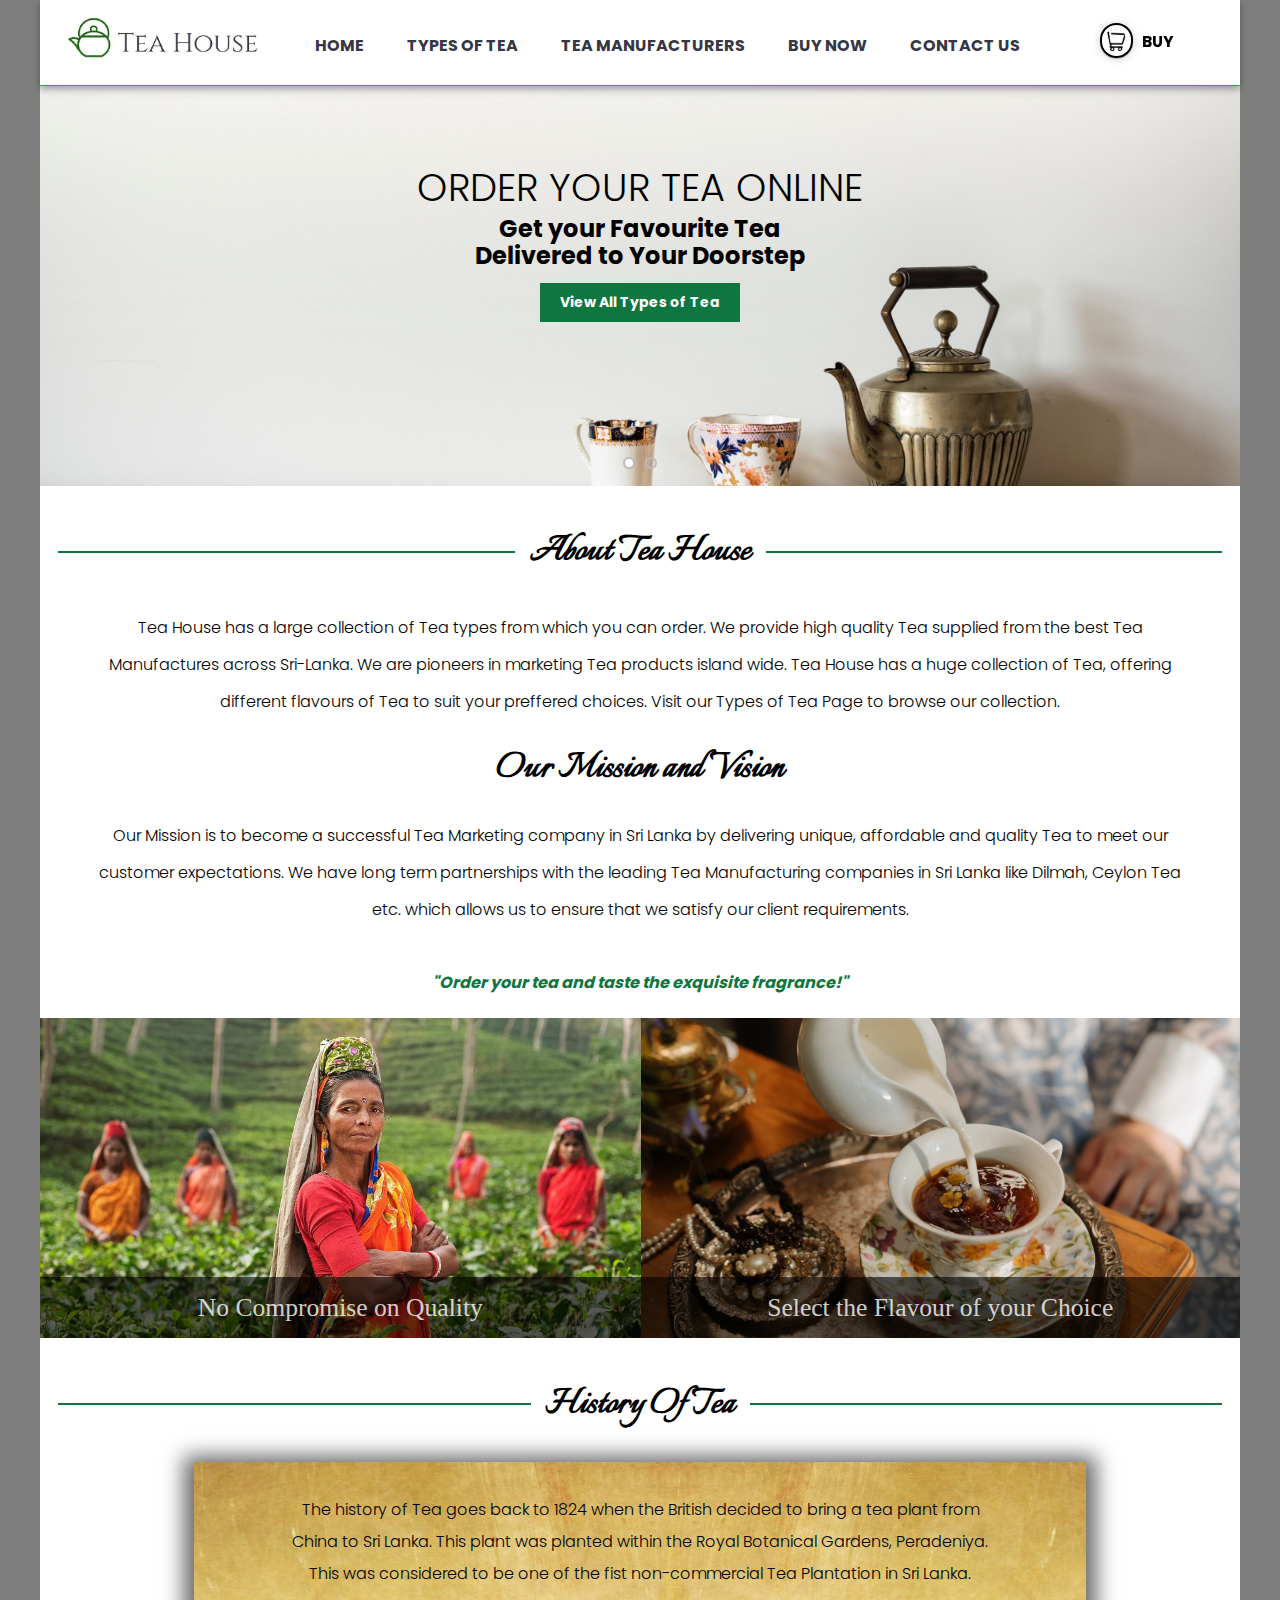
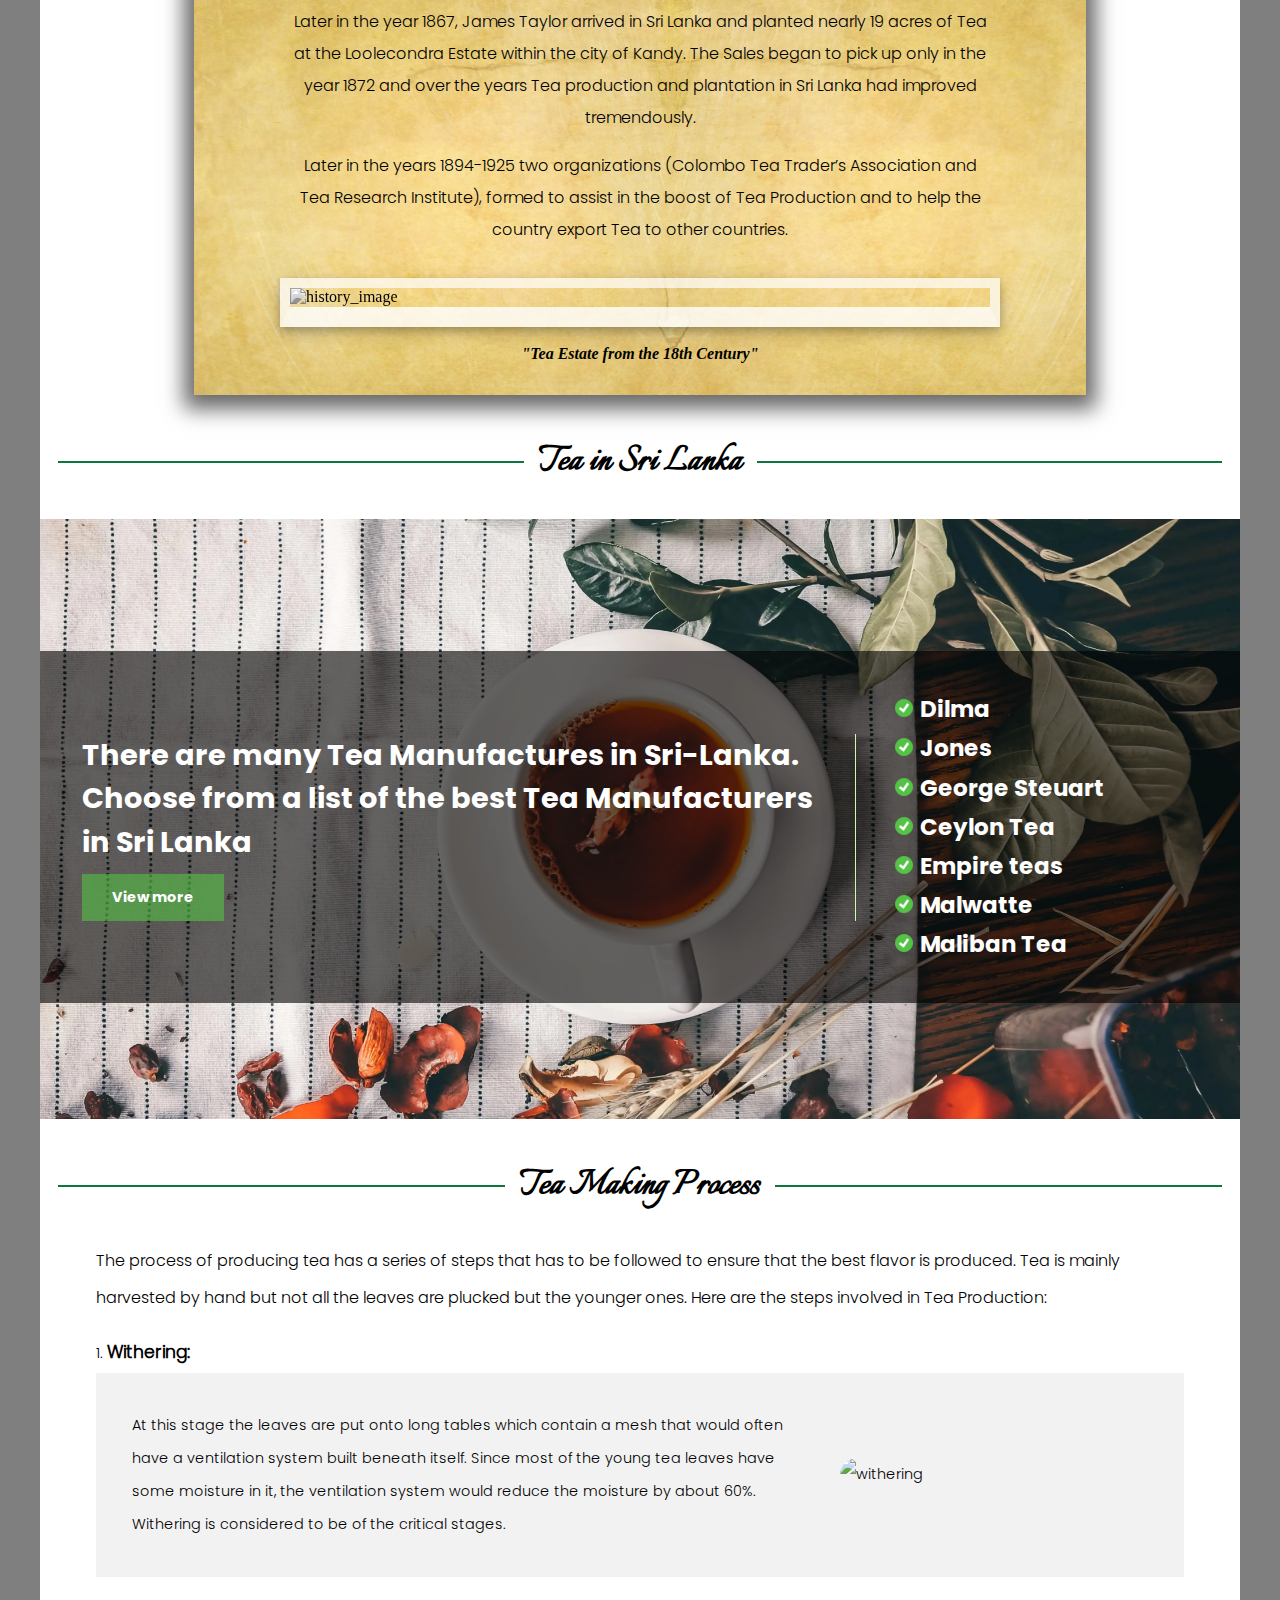
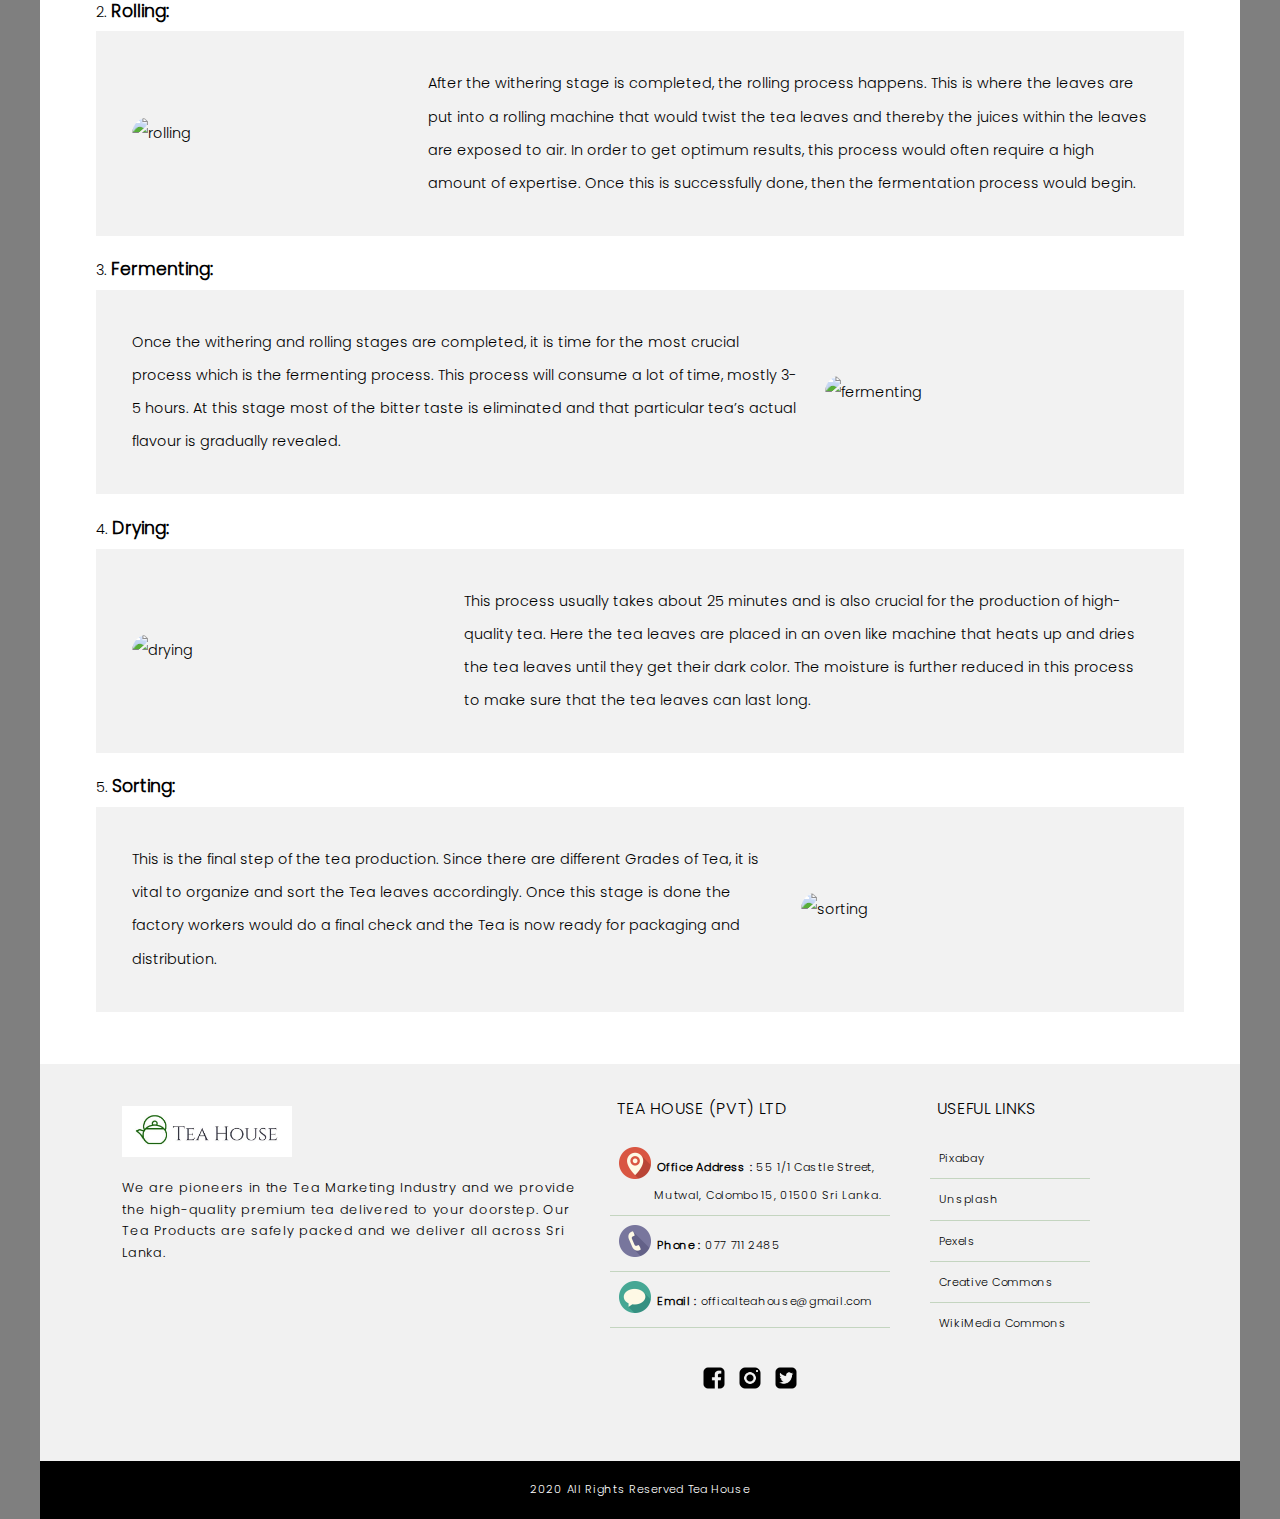
==== Assignment/index.html @ 4b431747 "Add files via upload" ====
<!DOCTYPE html>
<html lang="en">

<head>
  <title>Home | Tea House</title>
  <meta name="viewport" content="width=device-width, initial-scale=1">
  <meta http-equiv="Content-Type" content="text/html; charset=utf-8"/>
  <link rel="stylesheet" href="styles/style.css">
  <link rel="stylesheet" href="styles/style2.css">
  <link rel="stylesheet" href="styles/normalize.css">
</head>

<body>
  <header class="container">
    <div class="navigation">
      <a class="mobileShoppingButton"><img class="cart2" src="images/cart.png" alt="shoppingCart"></a>
      <a class="logo1" href="google.com"><img class="websitelogo1" src="images/websitelogo.png" alt="logo"></a>
      <span class="option" onclick="navOnClick()">&#9776; </span>
    </div>
    <div id="navigationbar">
      <a class="logo2" href="#"><img class="websitelogo2" src="images/websitelogo.png" alt="logo"></a>
      <div id="mySidenav" class="sidenav">
        <a href="#"><span> HOME </span></a>
        <a href="typesoftea.html"> <span> TYPES OF TEA </span></a>
        <a href="teamanufacturers.html"> <span> TEA MANUFACTURERS </span></a>
        <a href="#"> <span > BUY NOW </span></a>
        <a href="#"> <span> CONTACT US </span></a>
      </div>
      <a href="#" class="shoppingButton">
        <img class="cart" src="images/cart.png" alt="shoppingCart">
        <div class="shoppingText"> BUY </div>
      </a>
    </div>
  </header>

  <!-- Body content starts from here -->
  <div class="slideshow_container">
    <div class="mySlides">
      <img class="slideImages" src="images/slideImage1.jpg" alt="slideImage1">
      <div class="slideshowTextContainer">
        <div class="slideText1"> ORDER YOUR TEA ONLINE</div>
        <div class="slideText2"> Get your Favourite Tea <br> Delivered to Your Doorstep </div>
        <button class="slideshowButton" onclick="openURI('typesoftea.html')" >View All Types of Tea</button>
      </div>
    </div>
    <div class="mySlides">
      <img class="slideImages2" src="images/slideshow1.webp" alt="slideImage2">
      <div class="slideshowTextContainer">
        <div class="slideText3"> SELECT FROM A VARIETY OF TEA MANUFACTURERS</div>
        <div class="slideText4"> From our Largest Collection </div>
      </div>
    </div>
    <a class="previous" onclick="plusSlides(-1)">&#10094;</a>
    <a class="next" onclick="plusSlides(1)">&#10095;</a>
    <div class="dotContainer" style="text-align:center">
      <span class="dot" onclick="currentSlide(1)"></span>
      <span class="dot" onclick="currentSlide(2)"></span>
    </div>
  </div>

  <div class="content">
    <br>
    <div class="topicContainer">
      <div class="hrLine"> </div>
      <div class="topic2">About Tea House</div>
      <div class="hrLine2"> </div>
    </div>

    <p class="aboutUs"> Tea House has a large collection of Tea types from which you can order. We provide high quality
      Tea supplied from the best Tea Manufactures across Sri-Lanka. We are pioneers in marketing Tea products island
      wide. Tea House has a huge collection of Tea, offering different flavours of Tea to suit your preffered choices.
      Visit our Types of Tea Page to browse our collection. </p>
    <p class="topic2"> Our Mission and Vision</p>
    <p class="aboutUs">
      Our Mission is to become a successful Tea Marketing company in Sri Lanka by delivering unique, affordable and
      quality Tea to meet our customer expectations. We have long term partnerships with the leading Tea Manufacturing
      companies in Sri Lanka like Dilmah, Ceylon Tea etc. which allows us to ensure that we satisfy our client
      requirements.
      <br><br><b><i class="slogan"> "Order your tea and taste the exquisite fragrance!"</i></b>
    </p>

    <div class="aboutUsImageContainer">
      <div class="imageContainer1">
        <img class="abtImage1" src="images/abtImage1.webp" alt="aboutUsImg1">
        <div class="abtText1"> No Compromise on Quality</div>
      </div>
      <div class="imageContainer2">
        <img class="abtImage2" src="images/abtImage3.webp" alt="aboutUsImg2">
        <div class="abtText2"> Select the Flavour of your Choice </div>
      </div>
    </div>
    <br>
    <div class="topicContainer">
      <div class="hrLine"> </div>
      <div class="topic2">History Of Tea</div>
      <div class="hrLine2"> </div>
    </div>

    <div class="historyContainer">
      <div class="historyTxt">
        The history of Tea goes back to 1824 when the British decided to bring a tea plant from China to Sri Lanka. This
        plant was planted within the Royal Botanical Gardens, Peradeniya. This was considered to be one of the fist
        non-commercial Tea Plantation in Sri Lanka.
        <p> Later in the year 1867, James Taylor arrived in Sri Lanka and planted nearly 19 acres of Tea at the
          Loolecondra Estate within the city of Kandy. The Sales began to pick up only in the year 1872 and over the
          years Tea production and plantation in Sri Lanka had improved tremendously.</p>
        <p> Later in the years 1894-1925 two organizations (Colombo Tea Trader’s Association and Tea Research
          Institute), formed to assist in the boost of Tea Production and to help the country export Tea to other
          countries.</p>
      </div>
      <img class="historyImg" src="https://upload.wikimedia.org/wikipedia/commons/thumb/d/d8/Ceylon_Tee_Sri_Lanka_%28175647863%29.jpeg/1600px-Ceylon_Tee_Sri_Lanka_%28175647863%29.jpeg" alt="history_image">
      <br><b><i class="historySlogan"> "Tea Estate from the 18th Century"</i></b>
    </div>
    <br>
    <div class="topicContainer">
      <div class="hrLine"> </div>
      <div class="topic2">Tea in Sri Lanka</div>
      <div class="hrLine2"> </div>
    </div>
    <div class="homeImageContainer">
      <img class="homeImages" src="images/homePageImg2.webp" alt="homepageimg">
      <div class="homeImageTextContainer">
        <div class="homeText1">
          There are many Tea Manufactures in Sri-Lanka. Choose from a list of the best Tea Manufacturers in Sri Lanka
          <br>
          <button class="homeButton" onclick="openURI('teamanufacturers.html')">View more</button>
        </div>
        <div class="homeText2">
          <ul class="customizedBullets">
            <li>Dilma</li>
            <li>Jones</li>
            <li>George Steuart</li>
            <li>Ceylon Tea </li>
            <li>Empire teas</li>
            <li>Malwatte </li>
            <li>Maliban Tea</li>
          </ul>
        </div>
      </div>
    </div>
    <br>


    <div class="topicContainer">
      <div class="hrLine"> </div>
      <div class="topic2">Tea Making Process</div>
      <div class="hrLine2"> </div>
    </div>

    <!-- This is part 2 -->


    <div class="leftAlignText">
      The process of producing tea has a series of steps that has to be followed to ensure that the best flavor is
        produced. Tea is mainly harvested by hand but not all the leaves are plucked but the younger ones. Here are the
        steps involved in Tea Production:
      <ol type="1">
        

        <li><b class="boldText"> Withering: </b>
          <div class="makingProcessContainer">
            <p class="processDescription1">At this stage the leaves are put onto long tables which contain a mesh that
              would often have a ventilation system built beneath itself. Since most of the young tea leaves have some
              moisture in it, the ventilation system would reduce the moisture by about 60%. Withering is considered to
              be of the critical stages.</p>
            <img class="processImage1" src="https://upload.wikimedia.org/wikipedia/commons/thumb/5/55/Fresh_tea_leaves_go_through_the_%27withering%27_process_%287353748710%29.jpg/1600px-Fresh_tea_leaves_go_through_the_%27withering%27_process_%287353748710%29.jpg" alt="withering">
          </div>
        </li>

        <li><b class="boldText"> Rolling: </b>
          <div class="makingProcessContainer">
            <p class="processDescription2"> After the withering stage is completed, the rolling process happens. This is
              where the leaves are put into a rolling machine that would twist the tea leaves and thereby the juices
              within the leaves are exposed to air. In order to get optimum results, this process would often require a
              high amount of expertise. Once this is successfully done, then the fermentation process would begin.</p>
            <img class="processImage2" src="https://upload.wikimedia.org/wikipedia/commons/thumb/2/2e/Tea_factory%2C_Pinglin.jpg/1600px-Tea_factory%2C_Pinglin.jpg" alt="rolling">
          </div>
        </li>

        <li><b class="boldText"> Fermenting: </b>
          <div class="makingProcessContainer">
            <p class="processDescription3"> Once the withering and rolling stages are completed, it is time for the most crucial process which is the fermenting process.  This process will consume a lot of time, mostly 3-5 hours. At this stage most of the bitter taste is eliminated and that particular tea’s actual flavour is gradually revealed. </p>
            <img class="processImage3" src="https://upload.wikimedia.org/wikipedia/commons/thumb/0/0b/Darjeeling_tea_processing_facility_2.jpg/1600px-Darjeeling_tea_processing_facility_2.jpg" alt="fermenting">
          </div>
        </li>

        <li><b class="boldText"> Drying: </b>
          <div class="makingProcessContainer">
            <p class="processDescription4"> This process usually takes about 25 minutes and is also crucial for the production of high-quality tea. Here the tea leaves are placed in an oven like machine that heats up and dries the tea leaves until they get their dark color. The moisture is further reduced in this process to make sure that the tea leaves can last long. </p>
            <img class="processImage4" src="https://upload.wikimedia.org/wikipedia/commons/thumb/f/f6/Tea_drying_in_Darjeeling.jpg/1600px-Tea_drying_in_Darjeeling.jpg" alt="drying">
          </div>
        </li>

        <li><b class="boldText"> Sorting: </b>
          <div class="makingProcessContainer">
            <p class="processDescription5"> This is the final step of the tea production. Since there are different Grades of Tea, it is vital to organize and sort the Tea leaves accordingly. Once this stage is done the factory workers would do a final check and the Tea is now ready for packaging and distribution.</p>
            <img class="processImage5" src="https://upload.wikimedia.org/wikipedia/commons/thumb/8/8b/Tea_production%2C_step_3_-_sorting_of_the_dried_tea_leaves_%28Ndawara%29_%281%29.JPG/1600px-Tea_production%2C_step_3_-_sorting_of_the_dried_tea_leaves_%28Ndawara%29_%281%29.JPG" alt="sorting">
          </div>
        </li>
      </ol>
    </div>

    <br>
    <br>

    <!-- Footer starts here  -->
    <!-- Link for the social media: https://icons8.com/icons/set/social-media -->
    <footer class="footerContainer">
      <div class="footerBox">
        <ul class="footerAboutUs">
          <li> <a href="#"><img src="images/websitelogo.png" alt="logo"> </a></li>
          <li> We are pioneers in the Tea Marketing Industry and we provide the high-quality premium tea delivered to
            your doorstep. Our Tea Products are safely packed and we deliver all across Sri Lanka.</li>
        </ul>


        <ul class="footerInfo">
          <li> TEA HOUSE (PVT) LTD</li>
          <li class="footerItem1"> <b>Office Address :</b> 55 1/1 Castle Street, Mutwal, Colombo 15, 01500 Sri Lanka.
          </li>
          <li class="footerItem2"> <b>Phone :</b> 077 711 2485 </li>
          <li class="footerItem3"> <b>Email :</b> officalteahouse@gmail.com </li>
        </ul>

        <ul class="socialMedia">
          <li> <a href="https://www.facebook.com/"> <img src="images/fbIcon.png" alt="facebook"> </a> </li>
          <li> <a href="https://www.instagram.com/?hl=en"> <img src="images/instaIcon.png" alt="instagram"> </a> </li>
          <li> <a href="https://twitter.com/?lang=en"> <img src="images/twitterIcon.png" alt="twitter"> </a> </li>
        </ul>

        <ul class="usefulLinks">
          <li> USEFUL LINKS</li>
          <li> <a href="https://pixabay.com/" target="_blank"> Pixabay </a> </li>
          <!-- <li> <a href="#"> Shutterstock </a> </li> -->
          <li> <a href="https://unsplash.com/s/photos/tea" target="_blank"> Unsplash </a> </li>
          <li> <a href="https://www.pexels.com/search/Tea/" target="_blank"> Pexels </a> </li>
          <li> <a href="https://en.wikipedia.org/wiki/Creative_Commons" target="_blank"> Creative Commons </a></li>
          <li> <a href="https://commons.wikimedia.org/wiki/Main_Page" target="_blank"> WikiMedia Commons </a></li>
        </ul>

        <br><br>
      </div>
      <div class="footerEnding">
        
        <p> 2020 All Rights Reserved Tea House</p>
      </div>
    </footer>
  </div>




  <script src="scripts/navcontrols.js"></script>
</body>

</html>
---- Assignment/styles/style.css ----
html {
  scroll-behavior: smooth;
}

@font-face {
  font-family:'customFont';
  src:url("../fonts/Poppins-Bold.ttf");
  font-style:normal;
  font-display: block;
}

@font-face {
  font-family:'customFont2';
  src:url("../fonts/Poppins-Light.ttf");
  font-style:normal;
  font-display: block;
}

@font-face {
  font-family: 'customFont4';
  src:url("../fonts/Italianno-Regular.ttf");
  font-style:normal;
  font-display: block;
}
/* Css common for the body tag  */
body {
  margin:0;
  /* background-color: #0f763f; */
  background: linear-gradient( rgba(0, 0, 0, 0.5), rgba(0, 0, 0, 0.5) ),url("../images/backgroundImage1.jpg");
  background-size: contain;
  /* filter: brightness(70%); */
}

/* CSS for the side navigation pannel for the moile view  */
.sidenav {
  box-shadow: 0 4px 4px 0 rgba(0, 0, 0, 0.2), 0 4px 12px 0 rgba(0, 0, 0, 0.19);
  grid-area: navBar;
  position: absolute;
  top:72px;
  height: auto;
  width: 0;
  /* position: fixed; */
  z-index: 1;
  right: 0;
  background-color: rgba(255, 255, 255, 0.98);
  overflow-x: hidden;
  transition: 0.5s;
  padding-top: 30px;
  padding-bottom: 30px;
  margin:0;
}

/* CSS for the text inside the mobile navigation pannel  */
.sidenav a{
  padding: 14px 8px 14px 8px;
  text-decoration: none;
  text-align:center;
  font-size: .9em;
  color: black;
  display: block;
  transition: 0.3s;
  font-family: customFont;
  white-space: nowrap;
}

/* CSS on hover over the text inside the navigation pannel */
.sidenav a:hover {
  color: #37aa35;
  text-decoration: underline;
}

/* .sidenav .closebtn {
  position: absolute;
  top: 0;
  left:0;
  font-size: 36px;
  margin: 0;
} */

/* CSS for the header container  */
.container {
  top:0;
  position: sticky;
  width:auto;
  z-index:100;
}

/* This is the CSS for the mobile navigation bar itself  */
.navigation {
  width:100%;
  height:70px;
  background-color: white;
  box-shadow: 0 4px 4px 0 rgba(0, 0, 0, 0.2), 0 4px 12px 0 rgba(0, 0, 0, 0.19);
  border-bottom:1px #16650A solid;
  position: sticky;
  top:0;
  display:grid;
  grid-template-rows: 70px;
  grid-template-columns: 70px auto 70px;
  grid-template-areas: 
  'cartIcon logo burgerIcon';
}

/* CSS for the mobile view logo  */
.websitelogo1,.websitelogo2 {
  grid-area: logo;
  width: 12em;
  height: auto;
  /* box-shadow: 0 3px 6px 0 rgba(0, 0, 0, 0.2), 0 3px 10px 0 rgba(0, 0, 0, 0.19); */
  /* border-radius: 10px; */
  display: block;
  position:sticky;  
  margin:5px auto auto auto;
  /* margin-left: auto;
  margin-right:auto;
  margin-top:5px;
  margin-bottom: auto; */
  text-decoration: none;
  text-align: center;
}

/* .logo1 {
  margin-top:auto;
  margin-bottom: auto;
} */

/* CSS for the desktop view is currently hidden */
.websitelogo2 {
  display:none;
}

/* .navigation {
  background-color: white;
  box-shadow: 0 4px 4px 0 rgba(0, 0, 0, 0.2), 0 4px 12px 0 rgba(0, 0, 0, 0.19);
  border-bottom:1px #16650A solid;
} */

/* CSS for the burger icon  */
.option {
    grid-area: burgerIcon;
    font-size: 1.5em;
    cursor:pointer;
    color:black;
    display:block;  
    margin:25px auto auto auto;
    /* margin-left:auto;
    margin-right: auto;
    margin-top:25px;
    margin-bottom: auto; */
}

/* For the body content */
.content {
  width:auto;
  height:auto;
  background-color: white;
  margin:auto;
  /* margin-left: auto;
  margin-top:auto;
  margin-right: auto; */
}

/* THe shopping button (ADD TO CART BUTTON) for the desktop view is also currently hidden from the user */
.shoppingButton {
  display:none;
}

/* CSS for the cart icon in the mobile view  */
.cart2, .cart {
  box-shadow: 0 2px 2px 0 rgba(0, 0, 0, 0.2), 0 2px 8px 0 rgba(0, 0, 0, 0.19);
  border:2px black solid;
  border-radius: 20px;
  display: block;
  grid-area:cartIcon;
  width:1.5em;
  height:auto;
  margin:auto;
  /* margin-bottom:auto;
  margin-top:auto;
  margin-left:auto;
  margin-right:auto; */
  padding:4px 5px 4px 2px;
}

/* CSS for the container that holds the cart icon  */
.mobileShoppingButton {
  margin:auto;
}

/* CSS for the container that holds the heading */
.topicContainer {
  display: grid;
  grid-template-rows: auto;
  grid-template-columns: 2fr auto 2fr;
  grid-template-areas:
  'line1 topic line2';
  margin: 15px 18px 25px 18px;
}

/* CSS for the 2 lines on either side of the heading */
.hrLine,.hrLine2 {
  height:2px;
  width:100%;
  background: #0f763f;
  margin:auto;
}

.hrLine {
  grid-area: line1;
}

.hrLine2 {
  grid-area:line2;
}


/* CSS for the topic inside the topic container  */
.topic1, .topic2 {
  grid-area:topic;
  text-align:center;
  font-size:2.7em;
  font-weight: 900;
  font-family: customFont4;
  color:black;
  margin:auto auto auto auto;
  padding:8px 15px 8px 15px;
  border:2px #0f763f solid;
  /* background: white; */
}

.topic2 {
  border:none;
}

.heading2, .heading3, .heading4 {
  position: absolute;
  z-index: 10;
  width:100%;
  max-width: 260px;
  left:0;
  right:0;
  margin:auto;
  /* margin-left: auto;
  margin-right: auto; */
  font-family: customFont4;
  text-align: center;
  /* margin:0; */
  font-size: 3.4em;
  transition: 0.3s;
  /* text-shadow: 0 0 2px #3b3b3b; */
  font-weight: 900;
  padding-top: 2em;
  padding-bottom: .6em;
  color:white;  
}

.heading3 {
  position: unset;
  color: black;
  max-width: unset;
  padding-top: 1.4em;
  padding-bottom: 0.4em;
}

.arrow_Container {
  cursor: pointer;
  position: absolute;
  left:50%;
  top:12em;
  transform: translate(-50%,-50%);
}

.arrow_Container span {
  display: block;
  width:20px;
  height:20px;
  transform: rotate(45deg);
  margin:-10px;
  border-right: 2px solid white;
  border-bottom: 2px solid white;
  animation: animate 2s infinite;
}

.arrow_Container span:nth-child(1) {
  animation-delay: -.6s;
}

.arrow_Container span:nth-child(2) {
  animation-delay: -.4s;
}
.arrow_Container span:nth-child(3) {
  animation-delay: -.2s;
}

/* Animation for the Arrow icon on types of tea page */
@keyframes animate {
  0% {
    transform:rotate(45deg) translate(-10px, -10px);
    opacity: 0;
  }

  50% {
    opacity: 1;
  }

  100% {
    transform:rotate(45deg) translate(10px, 10px);
    opacity: 0;
  }
}

.aboutUs, .homeText, .historyTxt, .leftAlignText, .leftalign, .teaTypesContent {
  font-family: customFont2;
  /* font-size:1rem; */
  line-height: 2.3;
  margin-left:18px;
  margin-right:18px;
  text-align: center;
  /* padding: 5px 10px 5px 10px; */
}

.leftalign {
  text-align: center;
}

.buttonHolder {
  position: absolute;
  bottom: 0;
  display:flex;
  margin:auto auto 7em auto;
  /* margin-left: auto;
  margin-right: auto;
  margin-bottom:7em; */
  padding-top:2em;
  /* max-width:500px; */
  width: 100%;
  flex-direction: column;
  justify-content: center;
  align-items: center;
}

.dropdownarrow {
  width:2em;
}

.leftAlignText, .teaTypesContent {
  /* padding: 4%; */
  /* box-shadow: 0px 3px 19px 6px rgba(0, 0, 0, 0.6); */
  /* background-image: linear-gradient(to left, rgba(255,0,0,0), rgb(156, 255, 189)); */
  font-size: 14.4px;
  text-align: left;
  line-height: 2.3;
}

.leftAlignText li, .teaTypesContent li {
  font-size: 0.9em;
  list-style: unset;
  list-style-position: inside;
  line-height: 2.3;
  margin-top:1em;
}

.leftAlignText ol, .teaTypesContent ol {
 padding-left:0px;
}

.teaTypesContent ol {
  list-style: none;
  list-style-type: none;
}

.makingProcessContainer, .TeaTypesContainer{
  display: flex;
  flex-direction: column;
  padding: 1.5em 1.5em 2.5em 1.5em;
  background-color: rgba(124, 124, 124, 0.1);
  /* box-shadow: 0px 1px 10px 3px rgba(117, 117, 117, 0.3) inset; */
}

.TeaTypesContainer {
  box-shadow: 0px 2px 20px 10px rgba(0, 0, 0, 0.1);
  background-color: white;
  max-width: 650px;
  margin-right: auto;
  margin-left: auto;
}

.makingProcessContainer img, .TeaTypesContainer img {
  width:100%;
  max-width: 500px;
  margin-right:auto;
  margin-left: auto;
 
}

.makingProcessContainer p, .TeaTypesContainer p{
  margin-top:0;
  /* border:1px red solid; */
}
.TeaTypesContainer p{
  text-align: center;
}

.TeaTypesContainer div {
  margin:auto auto 1em auto;
  /* margin-bottom: 1em; */
  max-width: 600px;
  /* margin-right: auto;
  margin-left: auto; */
}

.boldText {
  font-weight: 900;
  font-size: 1.2em;
}

.boldText2 {
  font-family: customFont4;
  font-weight: 900;
  font-size: 2em;
}

@media screen and (min-width:910px) {
  .makingProcessContainer{
    flex-direction: row;
    padding: 1.5em 1.5em 1.5em 1.5em;
    max-height: 420px;
  }

  .makingProcessContainer li{
    margin-top: auto;
    margin-bottom: auto;
  }
  .makingProcessContainer p {
    padding:1em;
    /* border:1px red solid; */
    margin-top: auto;
    margin-bottom: auto;
  }
  .makingProcessContainer img {
    padding:1em;
    border-radius: 30px;
    /* border:1px red solid; */
    max-width: 400px;
    margin-top:auto;
    margin-bottom: auto;
    /* margin-left:1em; */
  }

  .processDescription2, .processDescription4 {
    order:2;
  }

  .processImage2, .processImage4 {
    order:1;
  }

}

.slogan, .historySlogan {
  color:#0f763f;
  font-size: .9rem;
  font-family: customFont;

}

.historySlogan {
  font-size:.7rem;
  font-family: customFont3;
  color:black;
  text-align: center;
  display: block;
  margin-left: auto;
  margin-right: auto;
}

.homeText {
  margin-left:1rem;
  margin-top:2rem;
  text-align: justify;
}

.aboutUsImageContainer {
  display: grid;
  grid-template-rows: auto auto;
  grid-template-columns: auto;
  grid-template-areas:
  'abtImg1'
  'abtImg2';
}

.imageContainer1, .imageContainer2 {
  position: relative;
  max-height:320px;
}

.abtImage1, .abtImage2 {
  grid-area: abtImg1;
  width:100%;
  height:320px;
  object-fit: cover;
}

.abtImages2 {
  grid-area: abtImg2;
}

.abtText1, .abtText2{
  position: absolute;
  font-family: customFont3;
  text-align: center;
  font-size: 2vmax;
  padding-top:1rem;
  padding-bottom: 1rem;
  width:100%;
  background-color: rgba(0, 0, 0, 0.6);
  color:rgba(255, 255, 255, 0.8);
  bottom:0;
}

.historyContainer {
  max-width:860px;
  box-shadow: 0px 4px 20px 10px rgba(0, 0, 0, 0.6);
  background-image: url("../images/background1.jpg");
  background-repeat: no-repeat;
  background-size: cover;
  padding:2rem 1rem 2rem 1rem;
  top:0;
  position: relative;
  align-items: center;
  justify-content: center;
  display:grid;
  grid-template-rows: auto auto;
  grid-template-columns: auto;
  grid-template-areas:
  'historyText'
  'historyImage';
  margin-right: auto;
  margin-left: auto;
  
}

.historyTxt {
  max-width:700px;
  grid-area: historyText;
  text-align: center;
  font-family: customFont2;
  line-height: 2;

}
.historyImg {
  filter: grayscale(100%);
  box-shadow: 0 4px 8px 0 rgba(0, 0, 0, 0.2), 0 6px 20px 0 rgba(0, 0, 0, 0.19);
  max-width: 700px;
  border:10px rgba(255, 255, 255, 0.7) solid;
  border-bottom: 20px rgba(255, 255, 255, 0.8) solid;
  margin:1em auto auto auto;
  /* margin-top:1em; */
  grid-area:historyImage;
  width:93%;
  /* margin-left:auto;
  margin-right: auto; */
}
.footerContainer {
  background-color: rgba(221, 221, 221, 0.4);
}
.usefulLinks, .footerInfo, .socialMedia, .footerAboutUs, .footerEnding {
  font-family: customFont2;
  letter-spacing: 0.7px;
  display:flex;
  flex-direction: column;
  padding:0;
  margin-left:0.6em;
  margin-right: 0.6em;
  text-align: center;
}
.usefulLinks {
  grid-area: footerLinks;
}
.footerInfo {
  grid-area: footerInformation;
}

.footerEnding {
  margin:unset;
  background-color: rgba(0, 0, 0, 1);
}

.footerEnding p {
  padding-top:1em;
  padding-bottom: 0.6em;
  font-size:0.7em;
  color:white;
}

.footerAboutUs {
  justify-content: center;
  align-items: center;
  grid-area:footerDetails;
}

.footerAboutUs img {
  height:4em;
  margin-top: 2em;
}

.footerAboutUs li, .footerEnding p {
  list-style: none;
  text-align: center;
  padding-left: 1em;
  padding-right: 1em;
  padding-bottom: 1em;
}

.socialMedia {
  flex-direction: row; 
  justify-content: center;
  grid-area: footerSocial;
  height:3em;
}

.socialMedia img {
  width:2.2em;
  transition: 0.3s;
  transition-timing-function: linear;
}

.socialMedia img:hover {
  width:2.4em;
  transition: 0.3s;
}

.socialMedia li {
  list-style: none;
  padding:0.3em;
}

.usefulLinks li:nth-child(6) {
  border:unset;
}

.usefulLinks h3, .footerInfo h3 {
  font-size:1em;
}
.footerInfo li:nth-child(1), .usefulLinks li:nth-child(1) {
  /* text-align: left; */
  color:black;
  font-size: 1em;
  border-bottom: none;
  font-weight: 500;
}

.usefulLinks li, .footerInfo li {
  line-height: 2;
  font-size:0.7em;
  text-align:center;
  border-bottom: 1px solid rgba(18, 105, 0, 0.2);
  list-style-type: none;
  list-style: none;
  padding:0.8em;
}

.usefulLinks a:hover {
  color:green;
  transition: 0.3s;
}

.usefulLinks a {
  text-decoration: none;
  color:black;
}

.footerItem1:before{
  background:url("../images/Maps-Pin-Place-icon.png") no-repeat 0 0;
}

.footerItem2 {
  text-decoration: none;
}

.footerItem2:before{
  background:url("../images/Phone-icon.png") no-repeat 0 0;
}

.footerItem3:before{
  background:url("../images/Message-Bubble-icon.png") no-repeat 0 0;
}

.footerItem1:before, .footerItem2:before, .footerItem3:before {
  display: block;
  content: "";
  /* display: inline-block; */
  height:32px;
  width:32px;
  /* background:url("images/location.png") no-repeat 0 0; */
  background-size: 32px 32px;
  margin:auto auto 5px auto;
  /* margin-right: auto;
  margin-left: auto;
  margin-bottom:5px; */
}

@media screen and (min-width:750px) {
  
  .usefulLinks li, .socialMedia li, .footerAboutUs li, .usefulLinks, .footerInfo, .socialMedia, .footerAboutUs, .footerEnding {
    text-align: left;
  }
  .footerInfo li:nth-child(3),  .footerInfo li:nth-child(4) {
    text-align: left;
  }

  .footerInfo li:nth-child(2){
    text-align:left;
    text-align-last: right;
  }

  .usefulLinks {
    padding-left: 10%;
  }
  .usefulLinks h3, .footerInfo h3{
    padding:0.5em;
  }
  .footerInfo li:nth-child(1), .usefulLinks li:nth-child(1) {
    text-align: left;
    padding-left: 7px;
  }

  .footerItem1:before, .footerItem2:before, .footerItem3:before {
    display: inline-block;
    vertical-align: -60%;
    padding: 0 3px 0 0;
  }
  .footerAboutUs {
    align-items: flex-start;
    justify-content: flex-start;
  }
  .footerBox {
    margin-left:5%;
    max-width:1000px;
    display: grid;
    grid-template-columns: auto 300px 200px;
    grid-template-rows: auto auto;
    grid-template-areas:
    'footerDetails footerInformation footerLinks'
    'footerDetails footerSocial footerLinks';
  }
  .aboutUsImageContainer {
    grid-template-columns: auto auto;
    grid-template-rows: auto;
 
  }
}

.Benefits_Table_Container {
  padding-left: 1.4em;
  padding-right: 1.4em;
  margin-bottom: 1.7em;
}

.Benefits_Table_Container table {
  border-collapse: collapse;
  background: white;
  color: black;
  width: 100%;
  padding: 1em;
  box-shadow: 0 2px 15px -6px rgba(0, 0, 0, 0.5);
}

.Benefits_Table_Container table thead {
  display: none;
  font-family: customFont;
}

.Benefits_Table_Container table tbody {
  font-family: customFont2;
}

.Benefits_Table_Container table thead tr {
  background: rgba(0, 87, 43, 0.9);
  color: white;
  font-family: customFont4;
  font-size: 1.8em;
}

.Benefits_Table_Container table td {
  display: block;
  padding: 0.5em 1.3em 0.5em 1.3em;
  text-align: left;
}

.Benefits_Table_Container table tr {
  border-bottom: 2px solid green;
  box-shadow: 0 4px 9px -8px rgba(0, 0, 0, 0.4);
}

.Benefits_Table_Container table th {
  padding: 16px 32px;
  text-align: center;
}

.Benefits_Table_Container table tbody tr td:nth-child(1) {
  background-color: rgba(0, 87, 43, 0.9);
  color: white;
  font-family: customFont2;
  font-weight: 900;
}

.Benefits_Table_Container table td:nth-child(2):before, .Benefits_Table_Container table td:nth-child(3):before {
  content: attr(data-heading) ": ";
  font-family: customFont;
}

.Benefits_Table_Container  table tfoot tr td {
  font-family: customFont4;
  font-size: 1.3em;
  text-align: center;
  background-color: rgba(0, 87, 43, 0.9);
  color:white;
}

@media (min-width:900px) {

  .Benefits_Table_Container {
    padding-left: 3.4em;
    padding-right: 3.4em;
  }
  .Benefits_Table_Container table td:nth-child(2):before, .Benefits_Table_Container table td:nth-child(3):before {
    content: none;
  }

  .Benefits_Table_Container table tbody tr td:nth-child(1) {
  background-color: unset;
  color:black;
  font-family: customFont2;
  }

  .Benefits_Table_Container table tbody tr td:nth-child(2) {
    max-width: 280px;
    border:1px solid rgb(0, 68, 28,0.6);
    text-align: left;
    }

  .Benefits_Table_Container table td::before {
    content:none;
    font-weight: unset;
  }

  .Benefits_Table_Container table td, .Benefits_Table_Container table th {
    display:table-cell;
    text-align: center;
  }

  .Benefits_Table_Container table thead {
    display: contents;
  }

}

@media screen and (min-width:550px) {
  .aboutUs, .homeText, .slogan, .historySlogan, .leftAlignText, .leftalign, .teaTypesContent {
    font-size:1rem;
  }
}

@media screen and (max-width:550px) {
  .aboutUs, .homeText, .historyTxt, .leftalign {
    font-size:0.9rem;
  }
}

@media screen and (min-width:1000px) {
  .aboutUs, .historyTxt, .leftAlignText, .leftalign, .teaTypesContent {
    margin-left: 3.5rem;
    margin-right: 3.5rem;
  }
}

@media screen and (min-width:940px) {
  .homeText {
    margin-top:0px;
  }
}

/* Small adjustment to the lines after 240px */
@media screen and (max-width:240px) {
  .hrLine, .hrLine2 {
    display:none;
  }
}
/* Media Query for Galaxy Fold and below */
@media screen and (max-width:310px) {
  .navigation {
    grid-template-rows: auto;
    grid-template-columns: auto auto;
    grid-template-areas:
    'logo burgerIcon';
  }
  .mobileShoppingButton {
    display:none;
  }  
}

/* 
                                               Media Query for the Desktop Site                                                */
@media screen and (min-width: 1200px) {

/* CSS for the Header Container, changes to match the desktop  */
.container {
  top:0;
  position:sticky;
  display:block;
  width:1200px;
  height:auto;
  margin-left:auto;
  margin-right:auto;
}

/* CSS for the navigation bar itself */
#navigationbar {
  height:85px;
  /* box-shadow: 0 4px 8px 0 rgba(0, 0, 0, 0.2), 0 6px 20px 0 rgba(0, 0, 0, 0.19); */
  box-shadow: 0 3px 6px 0 rgba(0, 0, 0, 0.2), 0 3px 10px 0 rgba(0, 0, 0, 0.19);
  background-color: white;
  border-bottom: 1px #37aa35 solid;
  display: grid;
  grid-template-rows: 5em;
  grid-template-columns: 15em auto auto;
  grid-template-areas: 
  'logo2 desktopNav shopping';
}

/* CSS for the navigation pannel for the desktop verison  */
.sidenav {
  box-shadow: none;
  margin-left:5px;
  grid-area:desktopNav;
  overflow-x: visible;
  transition:unset;
  /* position: relative; */
  position:sticky;
  display:inline-block;
  width:auto;
  left:0;
  opacity: unset;
  padding-top:2em;
  padding-left: 0.6em;
  /* padding-bottom:auto; */
  background-color: white;
}

/* CSS for the changes to the text inside the navigatio pannel */
.sidenav a {
  position:sticky;
  display: inline;
  /* border-radius: 25px; */
  padding: 8px 20px 8px 20px; 
  /* border:1px #24252a solid; */
  margin:0;
  font-size:1em;
  /* font-size: .97em; */
  color:#353745;
  /* background-color: #713626; */
}

.sidenav :nth-child(6) {
  display: none;
}

/* CSS for the changes to the text on hover */
.sidenav a:hover {
  /* background-color: #f7edca;
  color: #713626; */
  /* font-size: .95em; */
  transition: 0.3s;
  text-decoration:unset;
  color:#37aa35;
}

/* For Navigation Bar Child Elements (Horizontal Bottom Line) */
.sidenav a:after{
  display: none;
  position: absolute;
  content:'';
  border-radius: 100px;
  left:0;
  bottom:0;
  width: 100%;
  height:5px;
  transition: 0.3s;
  background-color: #37aa35 ;

}

/* For Navigation Bar (Hover) Child Element (Horizontal Bottom Line) */
.sidenav a:hover:after{
  display:block;
}

/* CSS for the website logo  */
.websitelogo2 {
  display:block;
  left:0;
  /* box-shadow: 0 3px 6px 0 rgba(0, 0, 0, 0.2), 0 3px 10px 0 rgba(0, 0, 0, 0.19);
  border-radius: 10px; */
  width: 14.2em;
  /* height: 3.5em; */
  grid-area:logo2;
  /* position: fixed; */ 
  margin-top:auto;
}

/* Slight changes to the container that holds the website logo */
.logo2{
  margin:auto auto auto 10px;
  /* margin-top:auto;
  margin-bottom: auto;
  margin-left:10px; */
}

/* The burger icon is hidden */
.option {
    display: none;
}

/* The Mobile site desktop navigation is hidden  */
.navigation {
  display: none;
}

/* CSS for the cart icon for desktop  */
.cart {
  box-shadow: 0 1px 1px 0 rgba(0, 0, 0, 0.2), 0 1px 8px 0 rgba(0, 0, 0, 0.19);
  display: block;
  width:1.4em;
  margin-top:auto;
  /* border: 1px red solid; */
}

/* CSS for the text inside the shopping button  */
.shoppingText {
  grid-area: cartText;
  display: block;
  /* border:1px red solid; */
  margin:15px auto auto 0.4em;
  /* margin-bottom:auto;
  margin-top:15px;
  margin-left:0.4em; */
  padding:0;
  font-family: customFont;
  text-decoration: none;
  color:black;
  font-size: .97em;

}

/* CSS for the shopping button  */
.shoppingButton {
  grid-area:shopping;
  display:grid;
  grid-template-rows: auto;
  grid-template-columns: 2.4em auto;
  grid-template-areas: 
  'cartIcon cartText';
  width:100px;
  height:45px;
  margin:11.5% auto auto 5px;
  /* margin-left:5px;
  margin-bottom:auto;
  margin-top:11.5%; */
  padding-left:10px;
  text-decoration: none;
  /* border:2px #353745 solid; */
  border-radius: 18px;
  transition: 0.3s;
}

/* CSS for the navigation on hover  */
.shoppingButton:hover {
  box-shadow: 0 2px 2px 0 rgba(0, 0, 0, 0.2), 0 2px 10px 0 rgba(0, 0, 0, 0.19);
  /* background-color:#78fa76; */
  cursor:pointer;
}

.content {
  width:1200px;
}

}
---- Assignment/styles/style2.css ----
/* This is the Slideshow Container  */
.slideshow_container, .homeImageContainer, .typesContainer{
    z-index: 2;
    max-width: 1200px;
    max-height:400px;
    position: relative;
    margin-left: auto;
    margin-right:auto;
}

.homeImageContainer {
    max-height: 600px;
}

.typesContainer {
    position: relative;
    max-height: 1000px;
}


/* CSS for the images inside the slide */
.slideImages,.slideImages2, .homeImages, .teaTypes{
    object-fit: cover;
    width:100%;
    height:400px;
}

.homeImages{
    height:600px;
}

.teaTypes {
    height: 650px;
    filter: brightness(60%);
    /* transform: rotate(90deg); */
}
/* Slight adjustment for the slide 2 brightness */
.slideImages2 {
    filter: brightness(70%);
}

/* CSS for the container that holds the text which is showed inside the slide */
.slideshowTextContainer, .homeImageTextContainer {
    width:100%;
    display: grid;
    position: absolute;
    justify-content: center;
    top:20%;
    grid-template-columns: auto;
    grid-template-rows: auto auto auto;
    grid-template-areas:
    'text1'
    'text2'
    'slideshowbtn';
}

.homeImageTextContainer {
    top:22%;
    background-color: rgba(0, 0, 0, 0.6);
    padding:0;
    /* border:1px red solid; */
    /* padding: 10px 10px 10px 10px; */
    width:100%;
    height:22em;
    /* left:13%; */
    grid-template-rows: auto;
    grid-template-columns: 70% 30%; 
    grid-template-areas:
    'textbox1 textbox2'
}

/* These are the CSS common for both previous and next buttons */
.previous, .next {
    position: absolute;
    top: 50%;
    width: 20px;
    height:20px;
    margin-top: -22px;
    padding:5px 0px 5px 12px ;
    color: white;
    border:2px white solid;
    border-radius: 100%;
    font-size: 14px;
    cursor: pointer;
    opacity: 0;
    transition: all .4s ease-in-out;
}

/* Slight changes to next button */
.next {    
    margin-right:16px;
    right: 0;
}

/* Slight changes to previous button */
.previous {
    margin-left:16px;
    left:0;
}

/* Animation on the previous buttons when hovered over the slideshow container  */
.slideshow_container:hover .previous {
    opacity: 0.8;
    margin-left:8px;
}

.slideshow_container a {
    text-decoration: none;
    color: white;
}

/* Animation on the previous buttons when hovered over the slideshow container  */
.slideshow_container:hover .next {
    opacity: 0.8;
    margin-right:8px;
}

/* Changes to the next and previous buttons on hover */
.previous:hover, .next:hover {
    background-color: #0f763f;
    border-color: #0f763f;
}

/* CSS for the texts inside the slideshow */
.slideText1,.slideText3, .homeText1 {
    grid-area: text1;
    display: block;
    width:100%;
    color: black;
    font-size: 2.4em;
    font-family: customFont2;
    text-align: center;
}

.homeText1{
    border-right: 1px rgb(197, 255, 174) solid;
    width:90%;
    /* height:80%; */
    margin-top:auto;
    margin-bottom: auto;
    /* padding-top:10%; */
    padding-left:5%;
    padding-right:2%;
    text-align:left;
    font-family: customFont;
    line-height: 1.5;
    font-size: 1.8em;
    grid-area:textbox1;
    color:white;
}

@media only screen and (max-width:499px) {
    .homeImageTextContainer {
        background-color: rgba(0, 0, 0, 0.8);
        top:15%;
        height: auto;
        grid-template-rows: auto auto;
        grid-template-columns: auto;
        grid-template-areas:
        'textbox1'
        'textbox2';
    }

    .homeText1 {
        font-family: customFont2;
        padding-top:6%;
        border-right: unset;
        font-size: 1.2rem;
    }

    .homeText2 li {
        font-family: customFont2;
        /* list-style-position: inside; */
        font-size: 0.6em;
        padding-left:unset;
    }

    .homeText2 ul {
        margin-top:3%;
        margin-left: 1%;
    }

    .homeButton {
        font-size:150px;
    }
}

.homeText2 {
    margin-top:auto;
    margin-bottom: auto;
    text-align:center;
    font-family: customFont;
    line-height: 1.5;
    font-size: 1.8em;
    padding-top:10px;
    padding-bottom: 10px;
    color:white;
    grid-area: textbox2;
}

li {
    text-align: left;
    list-style: url("../images/customBullet.png");
    font-size: 0.8em;
    line-height: 1.7;
}

.homeButton {
    margin-top:10px;
    /* width:20%; */
    /* width:10em; */
    margin-left:auto;
    margin-right:auto;
    font-size: 0.5em;
    font-family: customFont;
    color:white;
    background-color:rgb(83, 194, 69, 0.6);
    cursor: pointer;
    border:none;
    padding:2% 4% 2% 4%;
    transition: 0.3s;
}

.homeButton:hover {
    background-color:rgb(83, 194, 69, 1);
}

/* Text adjustments for slide 2 */
.slideText3 {
    font-size: 2em;
    font-family: customFont;
    color: white;
    padding-top: 50px;
}

/* CSS for the texts inside the slideshow */
.slideText2,.slideText4 {
    grid-area: text2;
    color: black;
    font-size: 1.5em;
    font-family: customFont;
    text-align: center;
    padding-top:1%;
    padding-bottom:3%;
}

/* Text adjustments for slide 2 */
.slideText4 {
    color:white;
    font-family: customFont2;
    font-size:2em;
    padding-top:0px;
}

/* CSS for the slideshow button */
.slideshowButton, .typesOfTeaButton, .manufacturersButton{
    grid-area: slideshowbtn;
    width:45%;
    margin-left:auto;
    margin-right:auto;
    font-size: 14px;
    font-family: customFont;
    color:white;
    background-color: #0f763f;
    cursor: pointer;
    border:none;
    padding:2% 3% 2% 3%;
    transition: 0.3s;
}

.slideshowButton {
    padding:0.8em 0.3em 0.8em 0.3em;
    width:200px;
}

.manufacturersButton {
    max-width:150px;
    padding: 0.6em 1.2em 0.6em 1.2em;
    margin-bottom: 1.7em;
    margin-left:0.9em;
    box-shadow: 0 2px 15px -6px rgba(0, 0, 0, 0.5);
}

@media screen and (max-width:910px) {
    .manufacturersButton {
        display: block;
        margin-left: auto;
        margin-right: auto;
    }
}

.typesOfTeaButton {
    font-family: customFont2;
    padding:1em;
    padding-right: 3em;
    padding-left: 3em;
    margin-bottom:1.5em;
    border-radius: 1em;
    background-color: rgba(0, 0, 0, 0.3);
    border:1px white solid;
    font-size: 0.9em;
    padding: 0.9em 1.2em 0.9em 1.2em;
    width:auto;
}

/* Slideshow button on hover */
.slideshowButton:hover, .typesOfTeaButton:hover, .manufacturersButton:hover{
    background-color:  #0e5e33;
}

/* This is for the container that holds the dot items */
.dotContainer {
    text-align:center;
    position: absolute;
    bottom:0.8em;
    /* left:46.8%; */
    width:100%;
}

/* This is the CSS for the dots */
.dot {
    cursor: pointer;
    height: 8px;
    width: 8px;
    margin: 0 3px;
    background-color: rgba(255, 255, 255, 00);
    border:2px #bbb solid;
    border-radius: 100%;
    display: inline-block;
    transition: background-color 0.6s ease;
}

/* This is the CSS fot the dot on hover/active */
.active, .dot:hover {
    background-color: white;
    opacity: unset;
}

/* Fading animation */
.fade {
    -webkit-animation-name: fade;
    -webkit-animation-duration: 1.8s;
    animation-name: fade;
    animation-duration: 1.8s;
  }
  
  @-webkit-keyframes fade {
    from {opacity: 1}
    to {opacity: 1}
  }
  
  @keyframes fade {
    from {opacity: 1}
    to {opacity: 1}
  }
  

  @media only screen and (max-width: 985px) {
    .slideshowTextContainer {
        width:70%;
        left:15%;
    }

    /* .homeImageTextContainer {
        width:70%;
        left:13%;
    } */
  }

  @media only screen and (min-width:500px) and (max-width:850px) {

    .slideText1, .slideText3, .slideText4{
        font-size: 4vw;
    }

    .slideText2 {
        font-size: 2.4vw;
    }

    .slideshowButton {
        font-size: 0.8em;
        width:180px;
        padding:0.6em 0.2em 0.6em 0.2em;
    }

    .homeText1 {
        font-size:3.2vw;
    }

    .homeText2 {
        /* font-size:3vw; */
        font-size: 1.3em;
    }

    .homeButton {
        font-size: 1.5vmax;
    }
  }

  @media only screen and (min-width:500px) {
    .heading2, .heading4{
        font-size: 4.3em;
        max-width: 300px;
    }
  
    .heading4 {
        max-width: 390px;
    }

    .buttonHolder {
        flex-direction: row;
        left:0;
        right:0;
        margin-left: auto;
        margin-right: auto;
        width:500px;
        /* border:1px red solid; */
    }

    .typesOfTeaButton {
        font-size:1em;
        padding-left: 2em;
        padding-right: 2em;
        margin-left:2.1em;
        margin-right: 1.4em;
    }

    .arrow_Container {
        top:9em;
    }
  }

  @media only screen and (max-width:600px) {
    
    .previous, .next {
        display:none;
    }
      .slideText1, .slideText3, .slideText4 {
          font-size:3.6vmax;
      }

      .slideText2 {
          font-size:2.4vmax;
      }

      .slideshowButton {
        font-size: 0.7em;
        padding:0.7em 1em 0.7em 1em;
        width:auto;
      }
  }
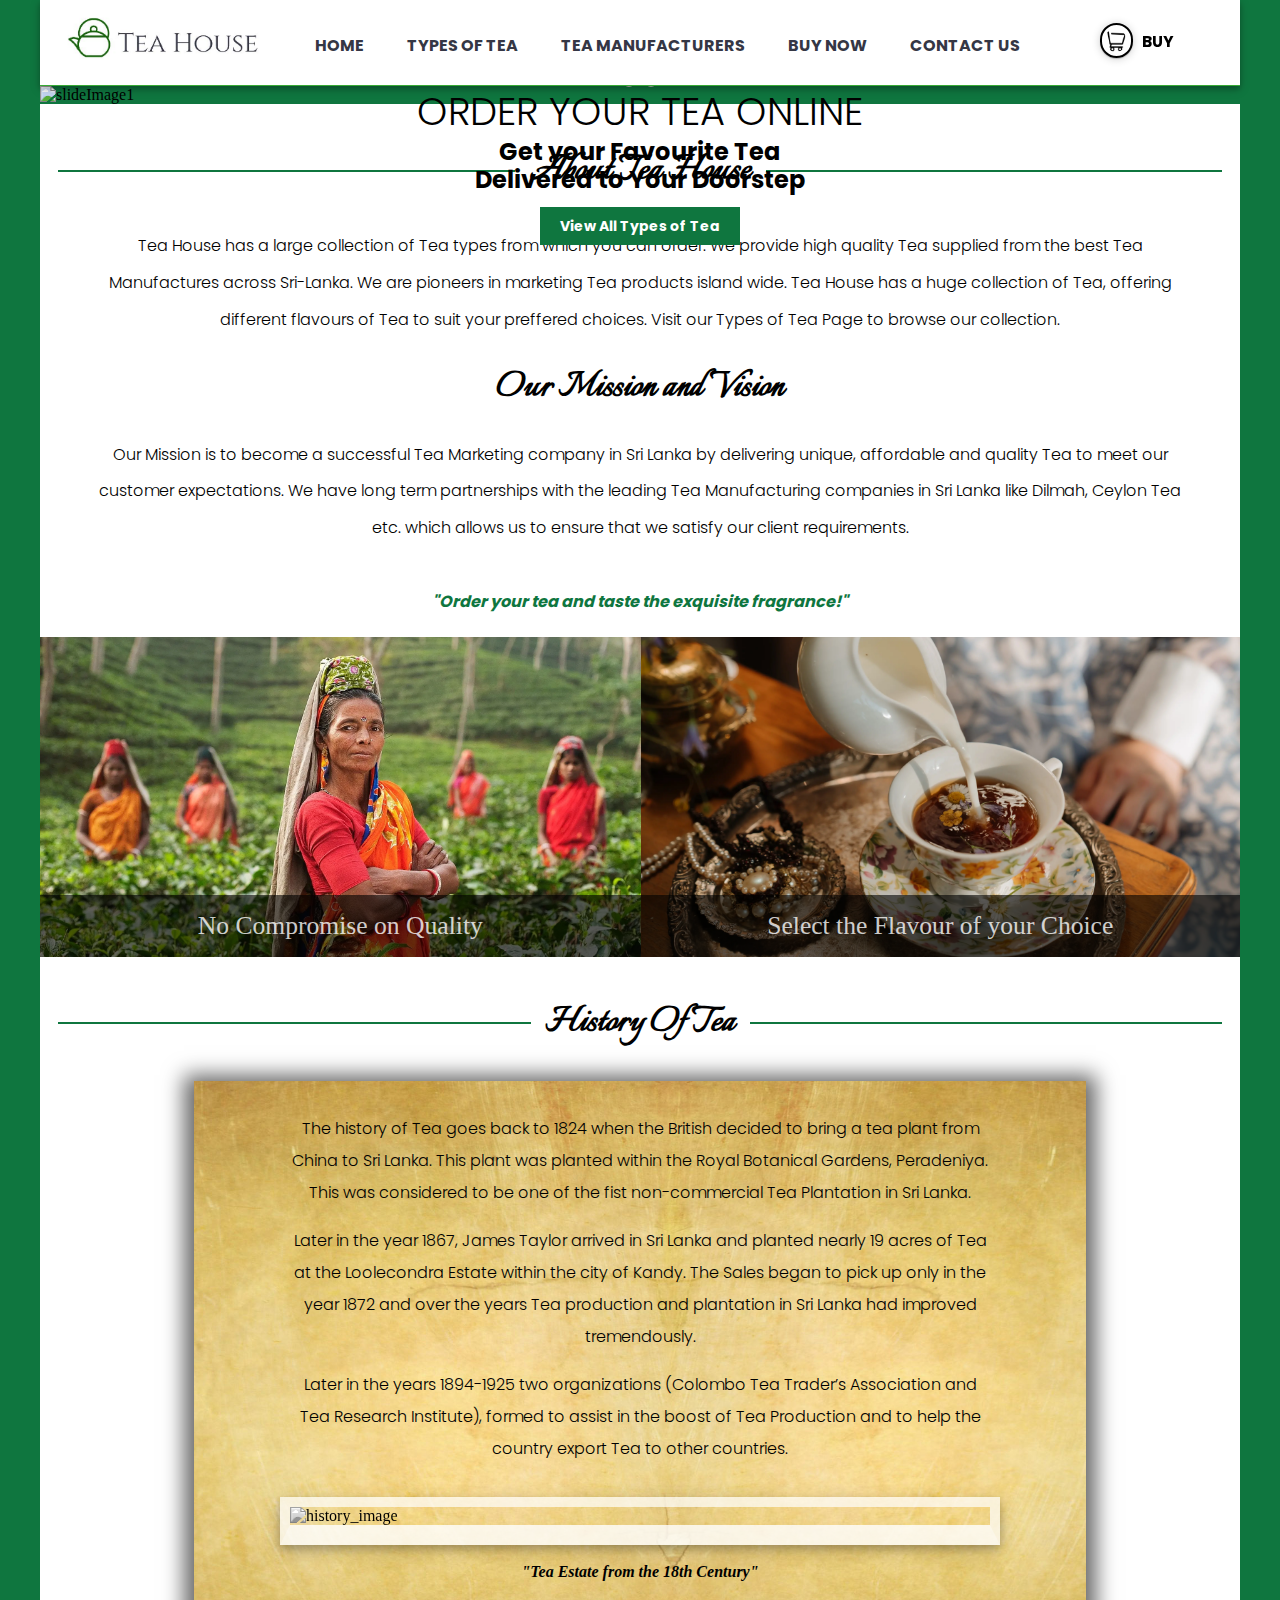
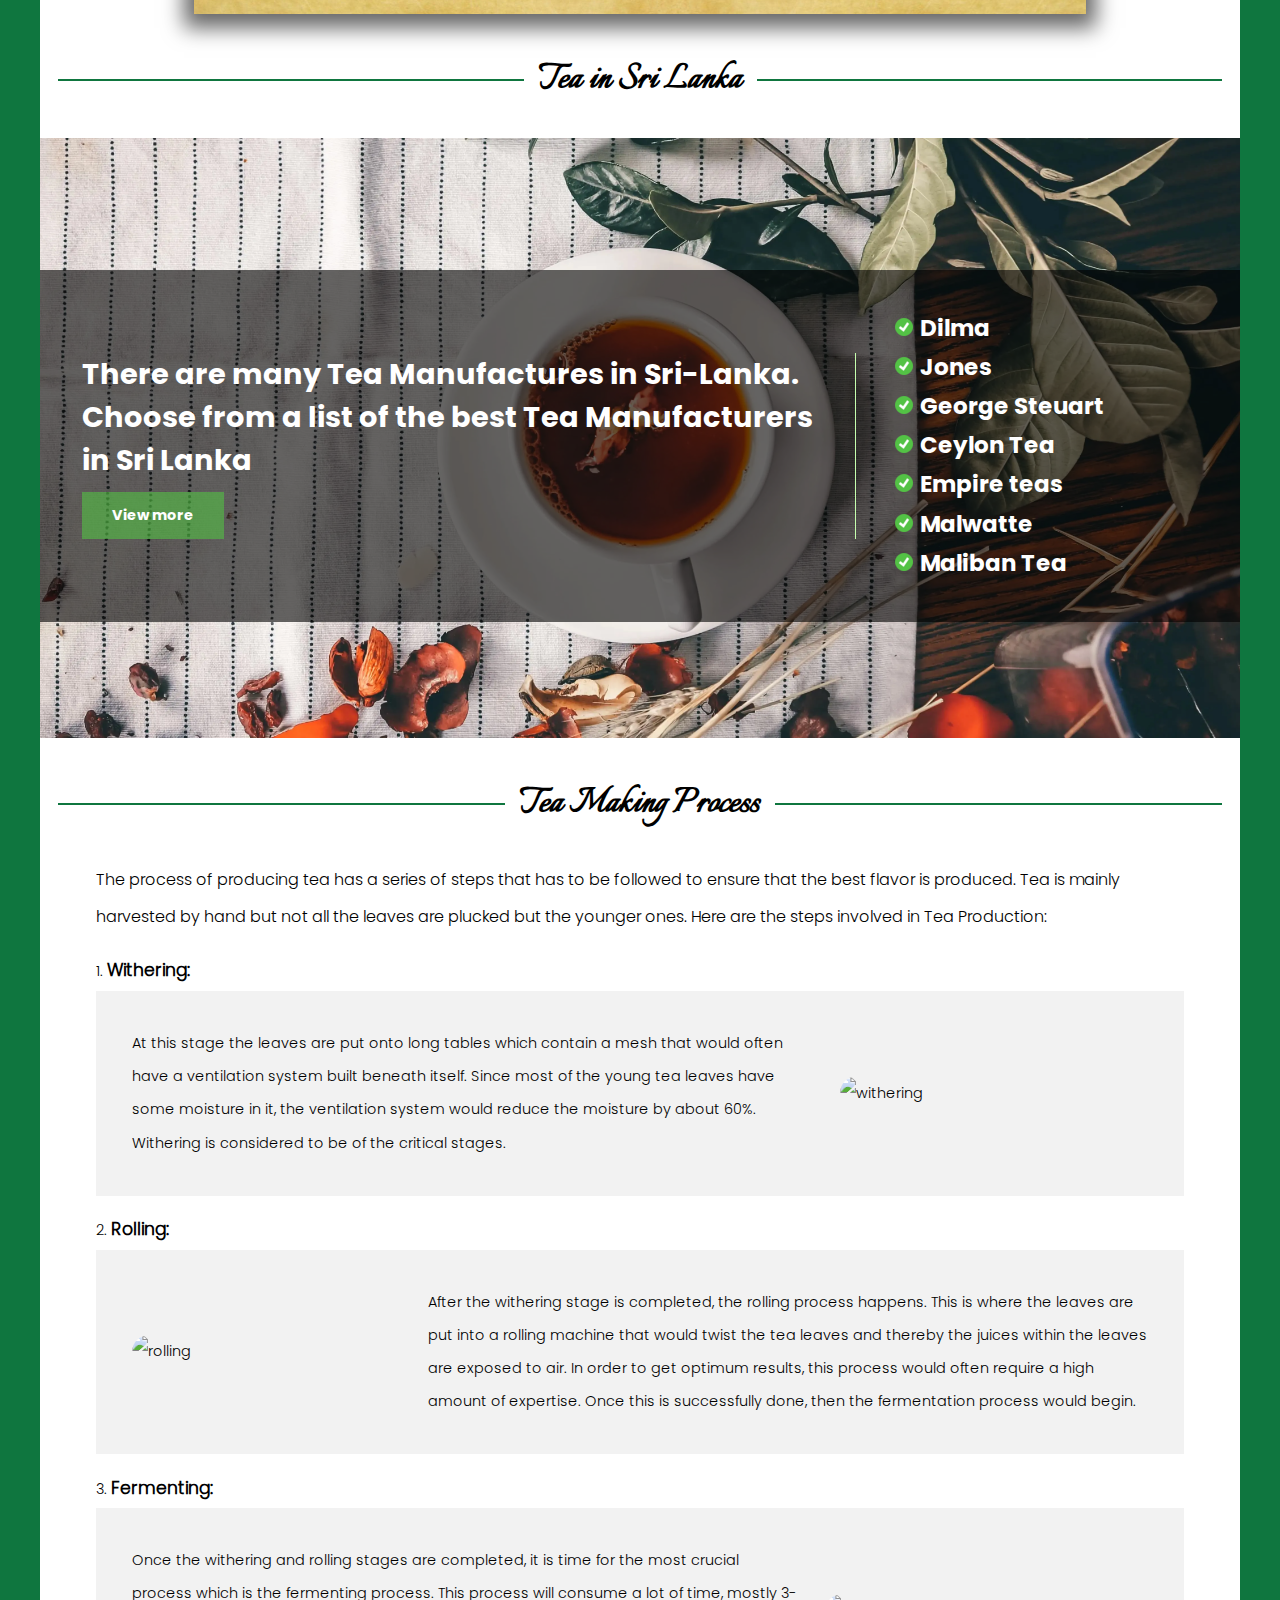
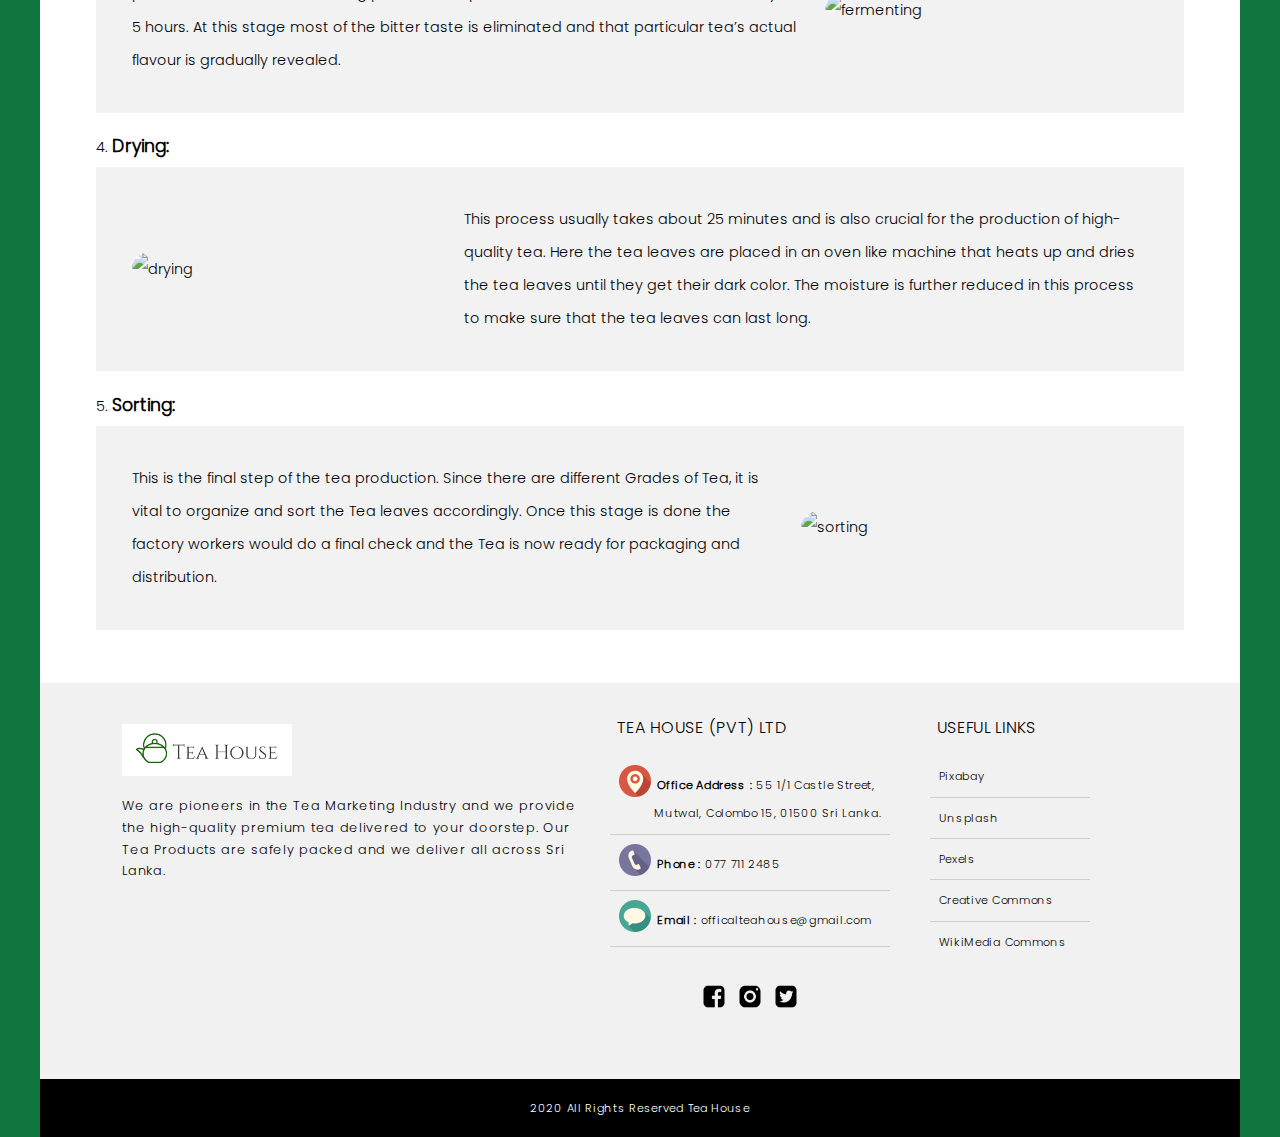
==== commit 3e86408b: "Add files via upload" ====
--- a/Assignment/index.html
+++ b/Assignment/index.html
@@ -14,7 +14,7 @@
   <header class="container">
     <div class="navigation">
       <a class="mobileShoppingButton"><img class="cart2" src="images/cart.png" alt="shoppingCart"></a>
-      <a class="logo1" href="google.com"><img class="websitelogo1" src="images/websitelogo.png" alt="logo"></a>
+      <a class="logo1" href="#"><img class="websitelogo1" src="images/websitelogo.png" alt="logo"></a>
       <span class="option" onclick="navOnClick()">&#9776; </span>
     </div>
     <div id="navigationbar">
@@ -36,7 +36,7 @@
   <!-- Body content starts from here -->
   <div class="slideshow_container">
     <div class="mySlides">
-      <img class="slideImages" src="images/slideImage1.jpg" alt="slideImage1">
+      <img class="slideImages" src="images/slideImage1.webp" alt="slideImage1">
       <div class="slideshowTextContainer">
         <div class="slideText1"> ORDER YOUR TEA ONLINE</div>
         <div class="slideText2"> Get your Favourite Tea <br> Delivered to Your Doorstep </div>
@@ -108,7 +108,7 @@
           Institute), formed to assist in the boost of Tea Production and to help the country export Tea to other
           countries.</p>
       </div>
-      <img class="historyImg" src="https://upload.wikimedia.org/wikipedia/commons/thumb/d/d8/Ceylon_Tee_Sri_Lanka_%28175647863%29.jpeg/1600px-Ceylon_Tee_Sri_Lanka_%28175647863%29.jpeg" alt="history_image">
+      <img class="historyImg" src="images/oldTeaPhoto.webp" alt="history_image">
       <br><b><i class="historySlogan"> "Tea Estate from the 18th Century"</i></b>
     </div>
     <br>
@@ -163,7 +163,7 @@
               would often have a ventilation system built beneath itself. Since most of the young tea leaves have some
               moisture in it, the ventilation system would reduce the moisture by about 60%. Withering is considered to
               be of the critical stages.</p>
-            <img class="processImage1" src="https://upload.wikimedia.org/wikipedia/commons/thumb/5/55/Fresh_tea_leaves_go_through_the_%27withering%27_process_%287353748710%29.jpg/1600px-Fresh_tea_leaves_go_through_the_%27withering%27_process_%287353748710%29.jpg" alt="withering">
+            <img class="processImage1" src="images/teaWithering.webp" alt="withering">
           </div>
         </li>
 
@@ -173,28 +173,28 @@
               where the leaves are put into a rolling machine that would twist the tea leaves and thereby the juices
               within the leaves are exposed to air. In order to get optimum results, this process would often require a
               high amount of expertise. Once this is successfully done, then the fermentation process would begin.</p>
-            <img class="processImage2" src="https://upload.wikimedia.org/wikipedia/commons/thumb/2/2e/Tea_factory%2C_Pinglin.jpg/1600px-Tea_factory%2C_Pinglin.jpg" alt="rolling">
+            <img class="processImage2" src="images/teaRolling.webp" alt="rolling">
           </div>
         </li>
 
         <li><b class="boldText"> Fermenting: </b>
           <div class="makingProcessContainer">
             <p class="processDescription3"> Once the withering and rolling stages are completed, it is time for the most crucial process which is the fermenting process.  This process will consume a lot of time, mostly 3-5 hours. At this stage most of the bitter taste is eliminated and that particular tea’s actual flavour is gradually revealed. </p>
-            <img class="processImage3" src="https://upload.wikimedia.org/wikipedia/commons/thumb/0/0b/Darjeeling_tea_processing_facility_2.jpg/1600px-Darjeeling_tea_processing_facility_2.jpg" alt="fermenting">
+            <img class="processImage3" src="images/fermenting.webp" alt="fermenting">
           </div>
         </li>
 
         <li><b class="boldText"> Drying: </b>
           <div class="makingProcessContainer">
             <p class="processDescription4"> This process usually takes about 25 minutes and is also crucial for the production of high-quality tea. Here the tea leaves are placed in an oven like machine that heats up and dries the tea leaves until they get their dark color. The moisture is further reduced in this process to make sure that the tea leaves can last long. </p>
-            <img class="processImage4" src="https://upload.wikimedia.org/wikipedia/commons/thumb/f/f6/Tea_drying_in_Darjeeling.jpg/1600px-Tea_drying_in_Darjeeling.jpg" alt="drying">
+            <img class="processImage4" src="images/teaDrying.webp" alt="drying">
           </div>
         </li>
 
         <li><b class="boldText"> Sorting: </b>
           <div class="makingProcessContainer">
             <p class="processDescription5"> This is the final step of the tea production. Since there are different Grades of Tea, it is vital to organize and sort the Tea leaves accordingly. Once this stage is done the factory workers would do a final check and the Tea is now ready for packaging and distribution.</p>
-            <img class="processImage5" src="https://upload.wikimedia.org/wikipedia/commons/thumb/8/8b/Tea_production%2C_step_3_-_sorting_of_the_dried_tea_leaves_%28Ndawara%29_%281%29.JPG/1600px-Tea_production%2C_step_3_-_sorting_of_the_dried_tea_leaves_%28Ndawara%29_%281%29.JPG" alt="sorting">
+            <img class="processImage5" src="images/teaSorting.webp" alt="sorting">
           </div>
         </li>
       </ol>
--- a/Assignment/styles/style.css
+++ b/Assignment/styles/style.css
@@ -25,8 +25,8 @@
 /* Css common for the body tag  */
 body {
   margin:0;
-  /* background-color: #0f763f; */
-  background: linear-gradient( rgba(0, 0, 0, 0.5), rgba(0, 0, 0, 0.5) ),url("../images/backgroundImage1.jpg");
+  background-color: #0f763f;
+/*   background: linear-gradient( rgba(0, 0, 0, 0.5), rgba(0, 0, 0, 0.5) ),url("../images/backgroundImage1.jpg"); */
   background-size: contain;
   /* filter: brightness(70%); */
 }
